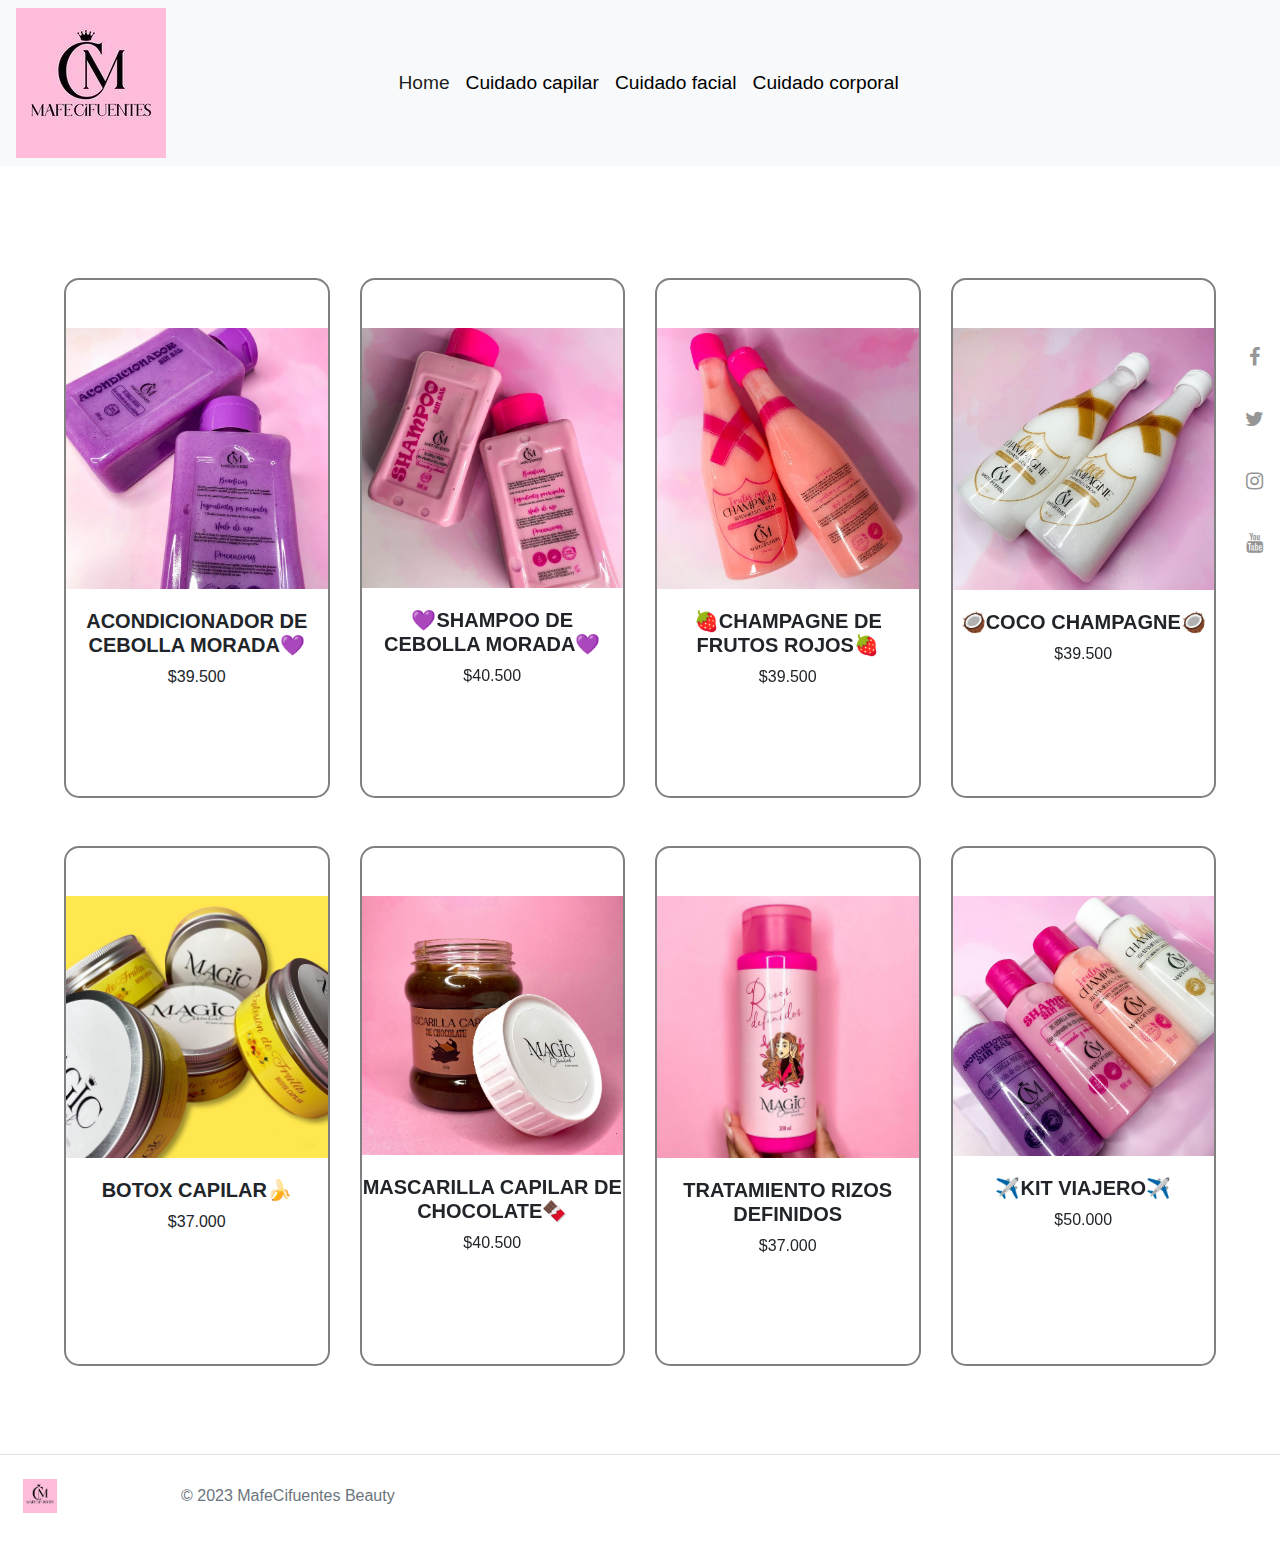
==== ciudado_capilar.html @ 09b853a1 "Se agregan todos los productos por categoria" ====
<!DOCTYPE html>
<html lang="en">
<head>
    <meta charset="UTF-8">
    <meta name="viewport" content="width=device-width, initial-scale=1.0">
    <title>MafeCifuentes</title>
    <link rel="shortcut icon" href="img/ico/Logo-provisional.ico" type="image/x-icon">
    <link rel="stylesheet" href="https://cdn.jsdelivr.net/npm/bootstrap@4.0.0/dist/css/bootstrap.min.css" integrity="sha384-Gn5384xqQ1aoWXA+058RXPxPg6fy4IWvTNh0E263XmFcJlSAwiGgFAW/dAiS6JXm" crossorigin="anonymous">
    <link rel="stylesheet" href="https://cdnjs.cloudflare.com/ajax/libs/font-awesome/4.7.0/css/font-awesome.min.css">
    <link rel="stylesheet" href="styles.css">
    <link rel="stylesheet" href="styles.sass">


</head>
<body>


    <header>
        
        <nav class="navbar navbar-expand-lg navbar-light bg-light">
            
            <a class="logo" href="index.html"><img src="img/Logo provisional.jpg" alt=""></a>
            <button class="navbar-toggler" type="button" data-toggle="collapse" data-target="#navbarNav" aria-controls="navbarNav" aria-expanded="false" aria-label="Toggle navigation">
              <span class="navbar-toggler-icon"></span>
            </button>
            <div class="collapse navbar-collapse" id="navbarNav">
              <ul class="navbar-nav">
                <li class="nav-item active">
                  <a class="nav-link" href="index.html">Home <span class="sr-only">(current)</span></a>
                </li>
                <li class="nav-item">
                  <a class="nav-link" href="ciudado_capilar.html">Cuidado capilar</a>
                </li>
                <li class="nav-item">
                  <a class="nav-link" href="cuidado_facial.html">Cuidado facial</a>
                </li>
                
                <li class="nav-item">
                    <a class="nav-link" href="ciudado_corporal.html">Cuidado corporal</a>
                </li>
      
            </ul>
            </div>
          </nav>

    </header>

    <div class="icon-bar">
      <a href="https://facebook.com" target="_blank" class="facebook" ><i class="fa fa-facebook"></i></a> 
      <a href="https://twitter.com" target="_blank" class="twitter"><i class="fa fa-twitter"></i></a> 
      <a href="https://www.instagram.com/mafecifuentesbeauty/" target="_blank" class="instagram"><i class="fa fa-instagram"></i></a> 
      <a href="https://www.youtube.com/" target="_blank" class="youtube"><i class="fa fa-youtube"></i></a> 

    </div>



    <br>
    <br>

    <div class="contenedor-productos-cap">

        <div class="row"  >

            <div class="col-md-3 min-width-sm" >
                <div class="contenedor-imagen-cap">
                    <img class="imagen-cap" src="img/img acondicionador.jpeg" alt="Imagen Acondicionador">
                    <h5 class="texto-inf-productos">ACONDICIONADOR DE CEBOLLA MORADA💜</h5>
                    <p class="texto-precio-productos">$39.500</p>
    
                    
                </div>
        
            </div>

    
            <div class="col-md-3 min-width-sm" >
    
                <div class="contenedor-imagen-cap">
                    <img class="imagen-cap" src="img/img shampoo.jpeg" alt="Imagen Shampoo">
                    <h5 class="texto-inf-productos">💜SHAMPOO DE CEBOLLA MORADA💜</h5>
                    <p class="texto-precio-productos">$40.500</p>
                </div>
    
    
            </div>
    
            <div  class="col-md-3 min-width-sm" >
    
                <div class="contenedor-imagen-cap">

                    <img class="imagen-cap" src="img/img champagne.jpeg" alt="Imagen Champagne">
                    <h5 class="texto-inf-productos">🍓CHAMPAGNE DE FRUTOS ROJOS🍓</h5>
                    <p class="texto-precio-productos">$39.500</p>
                </div>
    
    
            </div>
    
            <div class="col-md-3 min-width-sm" >

                <div class="contenedor-imagen-cap">
    
                    <img class="imagen-cap" src="img/img champagne blanco.jpeg" alt="Imagen Champagne Blanco">
                    <h5 class="texto-inf-productos">🥥COCO CHAMPAGNE🥥</h5>
                    <p class="texto-precio-productos">$39.500</p>
                </div>
        
            </div>
            

    
        </div>

        <br>
        <br>

        <div class="row" >

          <div class="col-md-3 min-width-sm" >
              <div class="contenedor-imagen-cap">
                  <img class="imagen-cap" src="img/Botox capilar banano.jpg" alt="Imagen Acondicionador">
                  <h5 class="texto-inf-productos">BOTOX CAPILAR🍌</h5>
                  <p class="texto-precio-productos">$37.000</p>
  
                  
              </div>
      
          </div>

  
          <div class="col-md-3 min-width-sm" >
  
              <div class="contenedor-imagen-cap">
                  <img class="imagen-cap" src="img/Mascarilla capilar chocolate.PNG" alt="Imagen Shampoo">
                  <h5 class="texto-inf-productos">MASCARILLA CAPILAR DE CHOCOLATE🍫</h5>
                  <p class="texto-precio-productos">$40.500</p>
              </div>
  
  
          </div>
  
          <div  class="col-md-3 min-width-sm" >
  
              <div class="contenedor-imagen-cap">

                  <img class="imagen-cap" src="img/Tratamiento rizos definidos.jpg" alt="Imagen Champagne">
                  <h5 class="texto-inf-productos">TRATAMIENTO RIZOS DEFINIDOS</h5>
                  <p class="texto-precio-productos">$37.000</p>
              </div>
  
  
          </div>

          <div class="col-md-3 min-width-sm">

            <div class="contenedor-imagen-cap">


                <img class="imagen-cap" src="img/kit viajero.PNG" alt="Imagen Acondicionador">
                <h5 class="texto-inf-productos">✈️KIT VIAJERO✈️</h5>
                <p class="texto-precio-productos">$50.000</p>

            </div>
    

        </div>
  

  
      </div>

    </div>


    





   
    

    <footer class="d-flex flex-wrap justify-content-between align-items-center py-3 my-4 border-top">
        <div class="col-md-4 d-flex align-items-center">
          <a href="#" class="mb-3 me-2 mb-md-0 text-muted text-decoration-none lh-1">
            <img class="logo-inf-mini" src="img/ico/Logo-provisional.ico" alt="logo mini" >
          </a>
          <span class="mb-3 mb-md-0 text-muted">&copy; 2023 MafeCifuentes Beauty</span>
        </div>
        <br>
    
        <ul class="nav col-md-4 justify-content-end list-unstyled d-flex">
          <li class="ms-3"><a class="text-muted" href="#">
            <svg class="bi" width="24" height="24"><use xlink:href="#twitter"/></svg></a>
          </li>
          <li class="ms-3"><a class="text-muted" href="#"><svg class="bi" width="24" height="24"><use xlink:href="#instagram"/></svg></a></li>
          <li class="ms-3"><a class="text-muted" href="#"><svg class="bi" width="24" height="24"><use xlink:href="#facebook"/></svg></a></li>
        </ul>
    </footer>
  
    



    <!--JS BOOTSTRAP-->
    <script src="https://code.jquery.com/jquery-3.2.1.slim.min.js" integrity="sha384-KJ3o2DKtIkvYIK3UENzmM7KCkRr/rE9/Qpg6aAZGJwFDMVNA/GpGFF93hXpG5KkN" crossorigin="anonymous"></script>
    <script src="https://cdn.jsdelivr.net/npm/popper.js@1.12.9/dist/umd/popper.min.js" integrity="sha384-ApNbgh9B+Y1QKtv3Rn7W3mgPxhU9K/ScQsAP7hUibX39j7fakFPskvXusvfa0b4Q" crossorigin="anonymous"></script>
    <script src="https://cdn.jsdelivr.net/npm/bootstrap@4.0.0/dist/js/bootstrap.min.js" integrity="sha384-JZR6Spejh5U02d8jOt6vLEHfe/JQGiRRSQQxSfFWpi1MquVdAyjUar5+76PVCmYl" crossorigin="anonymous"></script>
    

</body>
</html>
---- styles.css ----
body {
    font-family: Helvetica, sans-serif;
    
}





.logo{
    width: 30%;


}

.contenedor-carrusel{

    padding: 2em;
    height: 80%!important;
    padding-right: 5px;
    padding-left: 5px;

}

.container {
    width: 100%;
    padding-right: 15px;
    padding-left: 15px;
    margin-right: auto;
    margin-left: auto;
}



.subtitulo-item-slider {
    color: black;
    padding-bottom: 1em;
}


.texto-item-slider {
    color: black;
    
}

.d-md-block {
    
    line-height: 0.4; /* Modificar la distancia entre lineas */
    text-align: left;
}

/*
.w-100 {
    
    width: 90%!important;
}
*/

.navbar-light .navbar-nav .nav-link {
    color: black;
    font-size: 1.2em;
}

.navbar-light:hover .navbar-nav:hover .nav-link:hover {
    background-color: #ffbcdb;
}

.subtitulo-cuidado-cabello {
    text-align: center;
    padding-bottom: 1em;

}

/* Custom CSS to hide video controls */
.custom-video {
    appearance: none;
    background: transparent;
    border: none;
    outline: none;
}

/* Fixed/sticky icon bar */


.icon-bar {
    position: fixed;
    top: 50%;
    right: 0;
    -webkit-transform: translateY(-50%);
    -ms-transform: translateY(-50%);
    transform: translateY(-50%);
  }
  
  .icon-bar a {
    display: block;
    text-align: center;
    padding: 16px;
    transition: all 0.3s ease;
    color: white;
    font-size: 20px;
  }
  
  .icon-bar a:hover {
    background-color: #ffbcdb;
  }
  
  .facebook {
    background: #ffffff;
    color: #969696 !important;
  }
  
  .twitter {
    background:  #ffffff;
    color: #969696 !important;
  }

  .instagram {
    background:  #ffffff;
    color: #969696 !important;
  }
  
  /*
  .google {
    background:  #ffffff;
    color: #969696 !important;
  }
  
  
  .linkedin {
    background:  #ffffff;
    color: #969696 !important;
  }

  */
  
  .youtube {
    background:  #ffffff;
    color: #969696 !important;
  }


.logo-inf-mini{

    padding: 0.5em;
    width: 30%;
    height: 30%;

  }


  /**/

  /* Style the word list */
  .word-list {

    font-size: 24px;
    font-weight: bold;
    text-transform: uppercase;
    text-align: center;
    margin-top: 50px;

  }

      /* Hide all words by default */
    .word {

    display: none;
    
  }

  
  .contenedor-imagen-cap{

    padding-top: 3em;
    padding-bottom: 1em;
    border-radius: 15px;
    border: 2px solid  gray;
    min-height: 520px;
    min-width: 210px;

  

  }

    
  .contenedor-imagen-cap:hover{

    -webkit-transform: scale(1.1);
    -ms-transform: scale(1.1);
    transform: scale(1.1);
    transition: 1s ease;
  

  }

  
  .imagen-cap{

    width: 100%;

  }


  .contenedor-productos-cap{

    display: block;
    padding: 4em;
    
  
    
  }

  .texto-inf-productos{
    text-align: center;
    padding-top: 1em;
    font-weight: bolder;
    
  }

  .texto-precio-productos{
    text-align: center;
    padding-bottom: 1em;
    
  }

  .fila-productos{

    padding-bottom: 2em;

  }


  footer{
    
    left: 0;
    bottom: 0;
    width: 100%;
    
  }
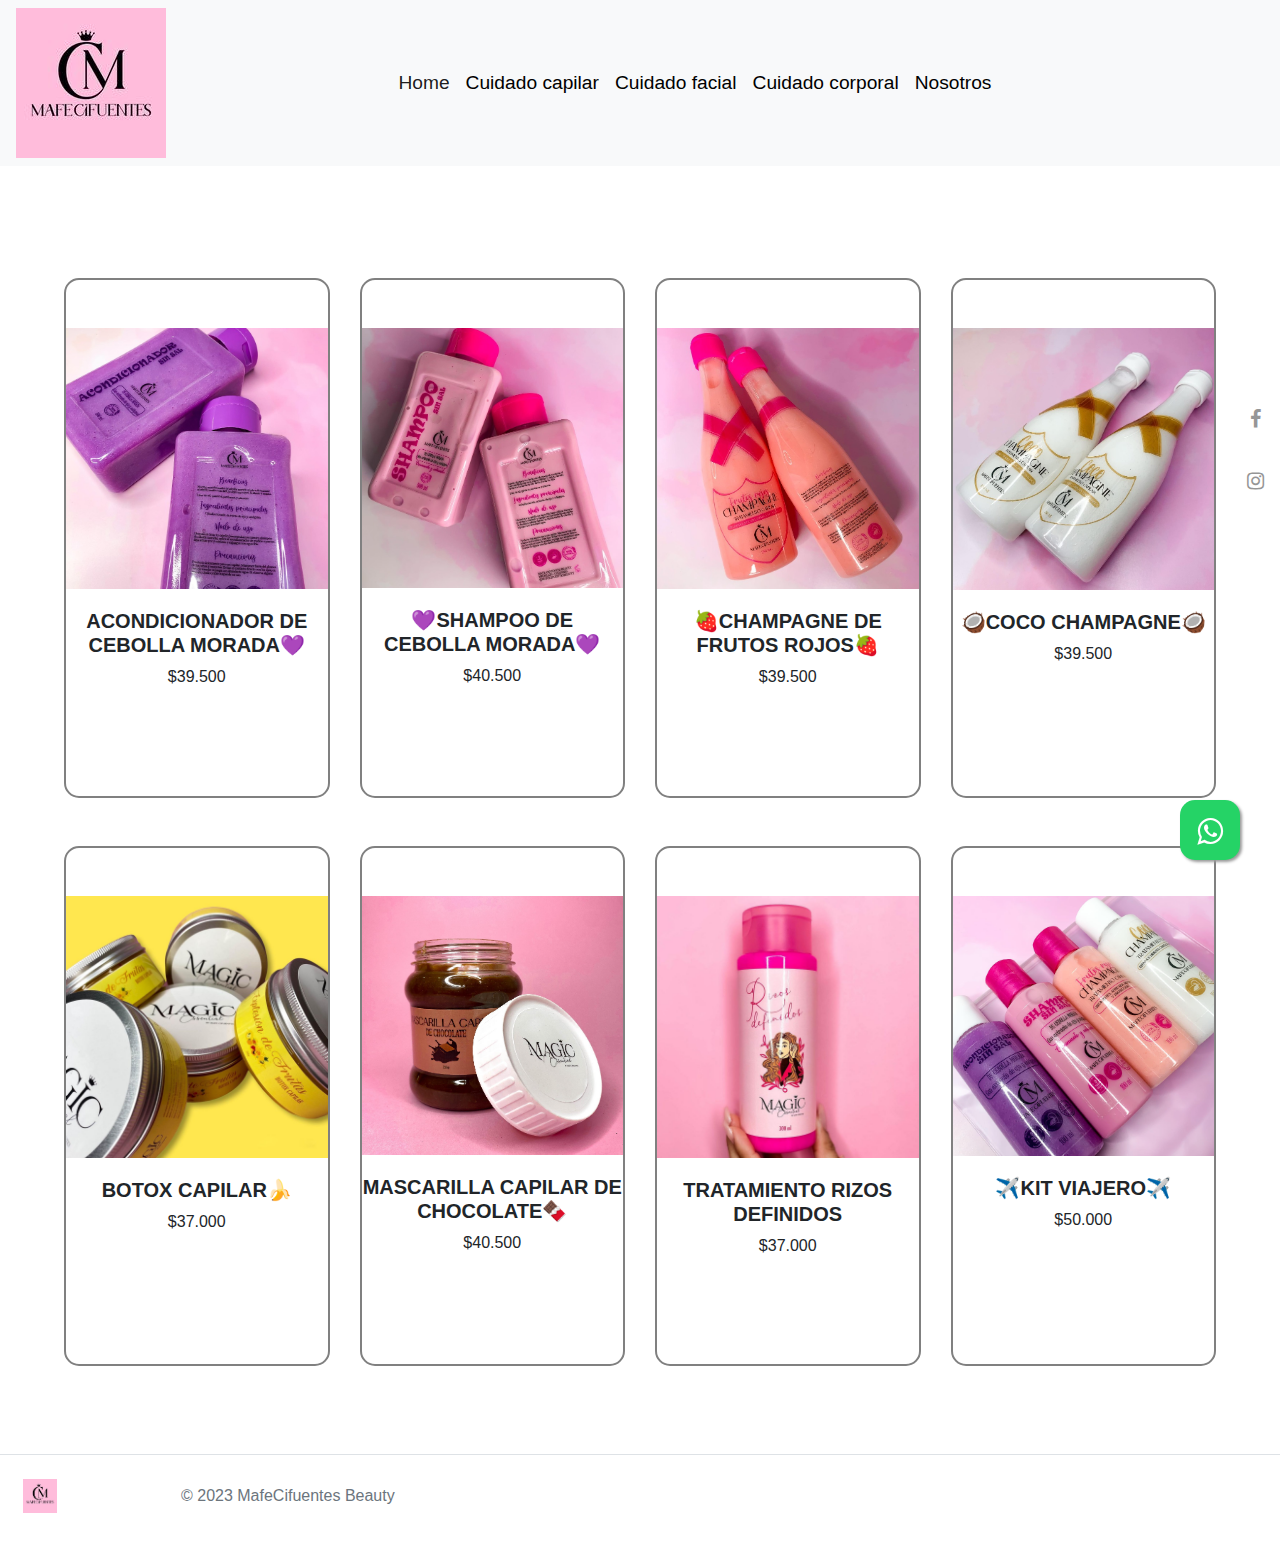
==== commit 1e6e79ae: "Seccion de contacto" ====
--- a/ciudado_capilar.html
+++ b/ciudado_capilar.html
@@ -38,6 +38,10 @@
                 <li class="nav-item">
                     <a class="nav-link" href="ciudado_corporal.html">Cuidado corporal</a>
                 </li>
+
+                <li class="nav-item">
+                  <a class="nav-link" href="nosotros.html">Nosotros</a>
+              </li>
       
             </ul>
             </div>
@@ -46,11 +50,14 @@
     </header>
 
     <div class="icon-bar">
-      <a href="https://facebook.com" target="_blank" class="facebook" ><i class="fa fa-facebook"></i></a> 
-      <a href="https://twitter.com" target="_blank" class="twitter"><i class="fa fa-twitter"></i></a> 
-      <a href="https://www.instagram.com/mafecifuentesbeauty/" target="_blank" class="instagram"><i class="fa fa-instagram"></i></a> 
-      <a href="https://www.youtube.com/" target="_blank" class="youtube"><i class="fa fa-youtube"></i></a> 
-
+        <a href="https://facebook.com" target="_blank" class="facebook" ><i class="fa fa-facebook"></i></a> 
+        <a href="https://www.instagram.com/mafecifuentesbeauty/" target="_blank" class="instagram"><i class="fa fa-instagram"></i></a> 
+
+      <!--
+          <a href="https://twitter.com" target="_blank" class="twitter"><i class="fa fa-twitter"></i></a> 
+          <a href="https://www.youtube.com/" target="_blank" class="youtube"><i class="fa fa-youtube"></i></a> 
+
+      -->
     </div>
 
 
@@ -200,7 +207,10 @@
         </ul>
     </footer>
   
-    
+    <a href="https://api.whatsapp.com/send/?phone=573044284655&text&type=phone_number&app_absent=0" class="float" target="_blank">
+        
+      <i class="fa fa-whatsapp my-float"></i>
+    </a>
 
 
 
--- a/styles.css
+++ b/styles.css
@@ -38,6 +38,7 @@
 
 .subtitulo-item-slider {
     color: black;
+    font-weight: bold;
     padding-bottom: 1em;
 }
 
@@ -47,11 +48,6 @@
     
 }
 
-.d-md-block {
-    
-    line-height: 0.4; /* Modificar la distancia entre lineas */
-    text-align: left;
-}
 
 /*
 .w-100 {
@@ -123,19 +119,7 @@
     color: #969696 !important;
   }
   
-  /*
-  .google {
-    background:  #ffffff;
-    color: #969696 !important;
-  }
-  
-  
-  .linkedin {
-    background:  #ffffff;
-    color: #969696 !important;
-  }
-
-  */
+
   
   .youtube {
     background:  #ffffff;
@@ -240,4 +224,42 @@
     bottom: 0;
     width: 100%;
     
+  }
+
+
+  .titulo-nosotros{
+    text-align: center;
+
+  }
+
+  .float{
+    position:fixed;
+    width:60px;
+    height:60px;
+    bottom:40px;
+    right:40px;
+    background-color:#25d366;
+    color:#FFF;
+    border-radius:15px;
+    text-align:center;
+    font-size:30px;
+    box-shadow: 2px 2px 3px #999;
+    z-index:100;
+  }
+  
+  .my-float{
+    margin-top:16px;
+  }
+
+  .titulo-valores-corporativos{
+    text-align: center;
+
+  }
+
+  .valores-corporativos{
+    display: flex;
+    align-items: center;
+    justify-content: center;
+    padding-right: 300px;
+
   }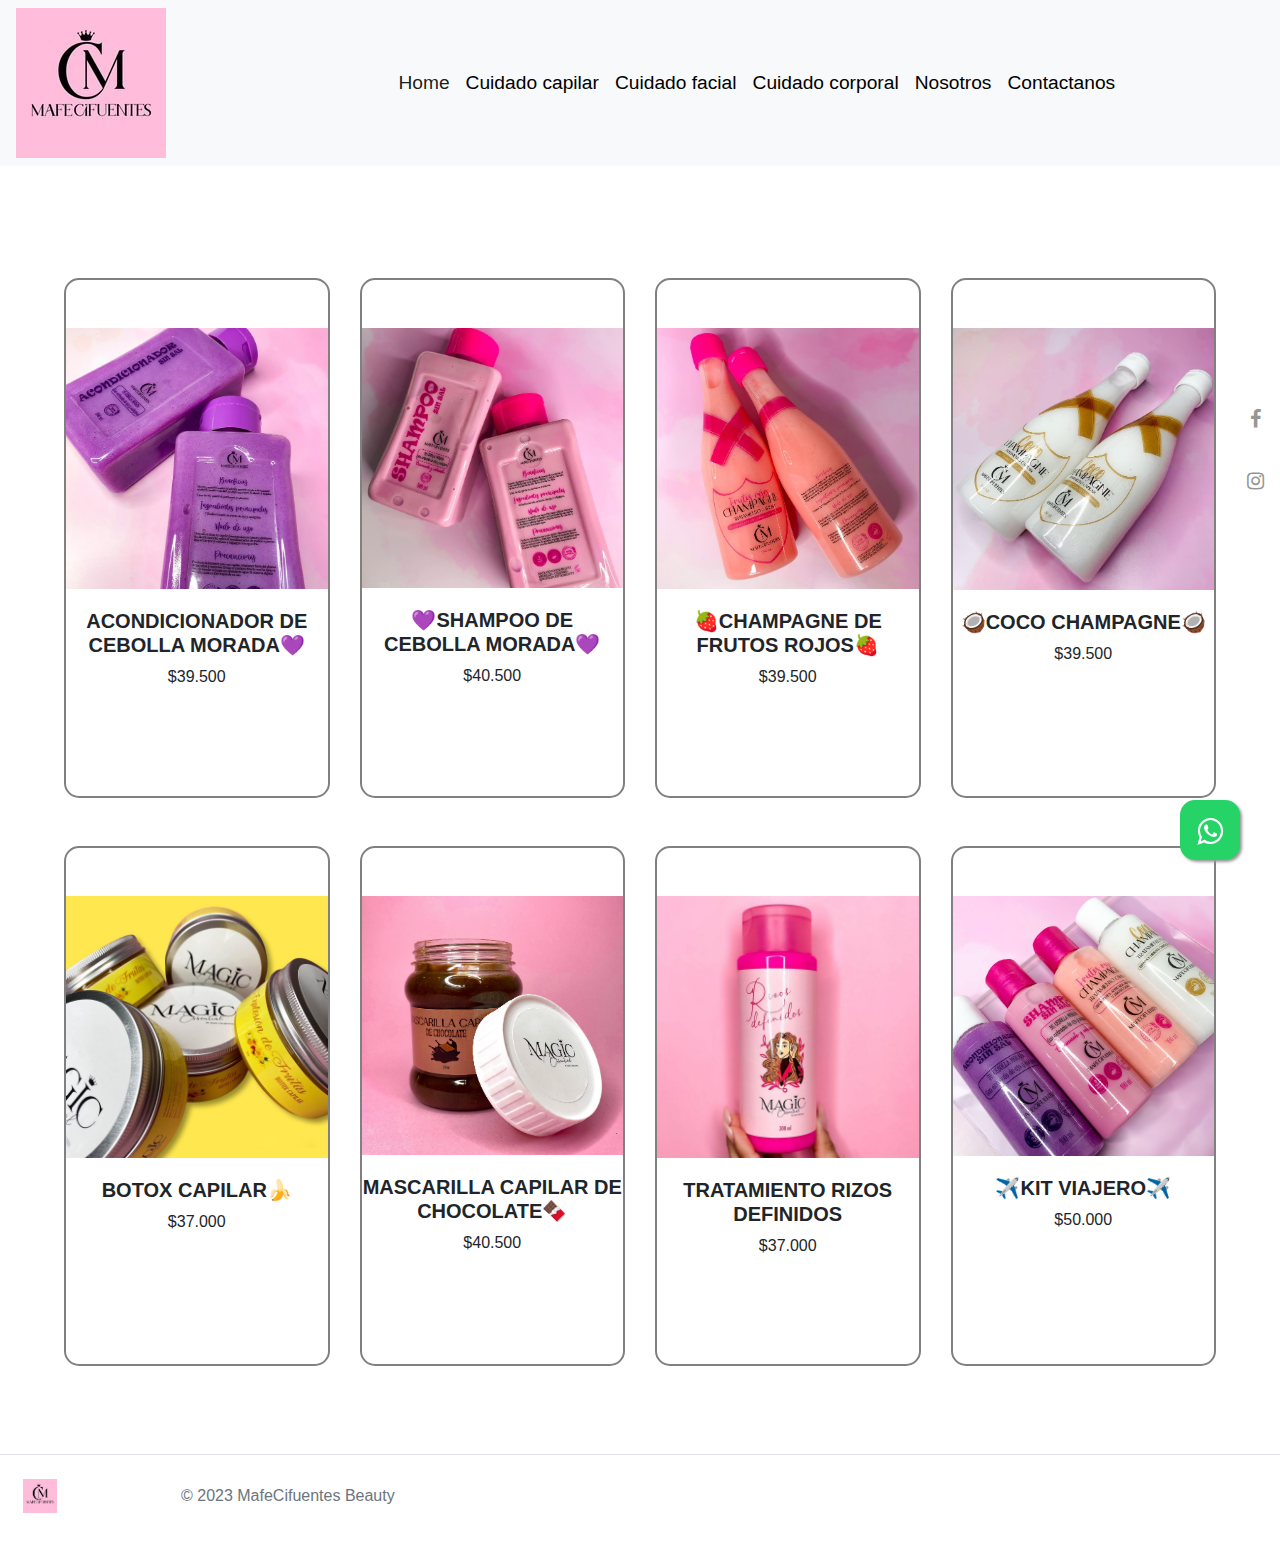
==== commit 265f7e7b: "Agrega titulo y se edita barra" ====
--- a/ciudado_capilar.html
+++ b/ciudado_capilar.html
@@ -42,6 +42,10 @@
                 <li class="nav-item">
                   <a class="nav-link" href="nosotros.html">Nosotros</a>
               </li>
+
+              <li class="nav-item">
+                <a class="nav-link" href="contactanos.html">Contactanos</a>
+              </li>
       
             </ul>
             </div>
--- a/styles.css
+++ b/styles.css
@@ -8,7 +8,17 @@
 }
 
 
-
+.titulo-principal{
+
+  text-align: center;
+
+}
+
+.titulo-secundario{
+
+  text-align: center;
+
+}
 
 
 .logo{
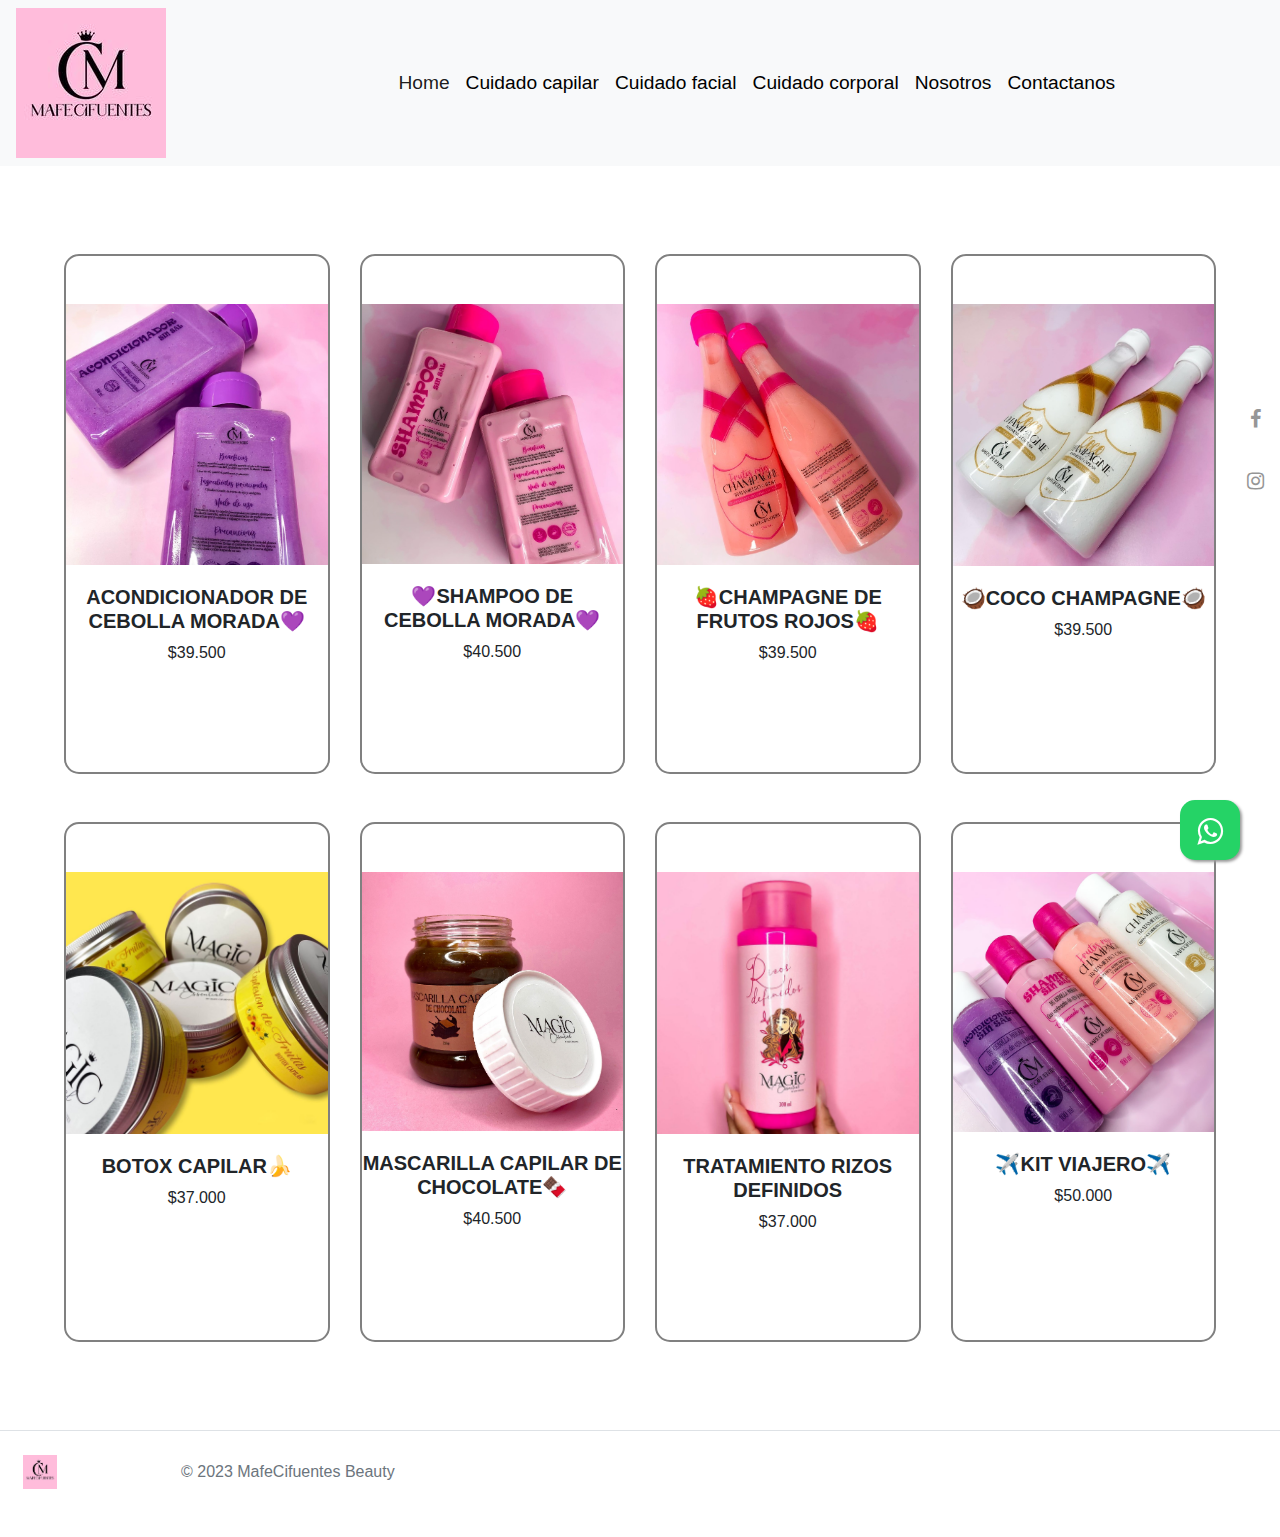
==== commit 845c3a86: "Ajustes formulario y navbar" ====
--- a/ciudado_capilar.html
+++ b/ciudado_capilar.html
@@ -8,13 +8,15 @@
     <link rel="stylesheet" href="https://cdn.jsdelivr.net/npm/bootstrap@4.0.0/dist/css/bootstrap.min.css" integrity="sha384-Gn5384xqQ1aoWXA+058RXPxPg6fy4IWvTNh0E263XmFcJlSAwiGgFAW/dAiS6JXm" crossorigin="anonymous">
     <link rel="stylesheet" href="https://cdnjs.cloudflare.com/ajax/libs/font-awesome/4.7.0/css/font-awesome.min.css">
     <link rel="stylesheet" href="styles.css">
-    <link rel="stylesheet" href="styles.sass">
+
 
 
 </head>
 <body>
 
 
+
+    
     <header>
         
         <nav class="navbar navbar-expand-lg navbar-light bg-light">
@@ -54,145 +56,148 @@
     </header>
 
     <div class="icon-bar">
-        <a href="https://facebook.com" target="_blank" class="facebook" ><i class="fa fa-facebook"></i></a> 
-        <a href="https://www.instagram.com/mafecifuentesbeauty/" target="_blank" class="instagram"><i class="fa fa-instagram"></i></a> 
+      <a href="https://facebook.com" target="_blank" class="facebook" ><i class="fa fa-facebook"></i></a> 
 
       <!--
-          <a href="https://twitter.com" target="_blank" class="twitter"><i class="fa fa-twitter"></i></a> 
-          <a href="https://www.youtube.com/" target="_blank" class="youtube"><i class="fa fa-youtube"></i></a> 
+        <a href="https://twitter.com" target="_blank" class="twitter"><i class="fa fa-twitter"></i></a> 
+
+      -->
+
+      <a href="https://www.instagram.com/mafecifuentesbeauty/" target="_blank" class="instagram"><i class="fa fa-instagram"></i></a> 
+      
+            <!--
+        <a href="#" class="google"><i class="fa fa-google"></i></a> 
+        <a href="#" class="linkedin"><i class="fa fa-linkedin"></i></a>
+      <a href="https://www.youtube.com/" target="_blank" class="youtube"><i class="fa fa-youtube"></i></a> 
+      
 
       -->
     </div>
 
 
-
     <br>
-    <br>
-
+    
     <div class="contenedor-productos-cap">
 
-        <div class="row"  >
-
-            <div class="col-md-3 min-width-sm" >
-                <div class="contenedor-imagen-cap">
-                    <img class="imagen-cap" src="img/img acondicionador.jpeg" alt="Imagen Acondicionador">
-                    <h5 class="texto-inf-productos">ACONDICIONADOR DE CEBOLLA MORADA💜</h5>
-                    <p class="texto-precio-productos">$39.500</p>
-    
-                    
-                </div>
+      <div class="row"  >
+
+          <div class="col-md-3 min-width-sm" >
+              <div class="contenedor-imagen-cap">
+                  <img class="imagen-cap" src="img/img acondicionador.jpeg" alt="Imagen Acondicionador">
+                  <h5 class="texto-inf-productos">ACONDICIONADOR DE CEBOLLA MORADA💜</h5>
+                  <p class="texto-precio-productos">$39.500</p>
+  
+                  
+              </div>
+      
+          </div>
+
+  
+          <div class="col-md-3 min-width-sm" >
+  
+              <div class="contenedor-imagen-cap">
+                  <img class="imagen-cap" src="img/img shampoo.jpeg" alt="Imagen Shampoo">
+                  <h5 class="texto-inf-productos">💜SHAMPOO DE CEBOLLA MORADA💜</h5>
+                  <p class="texto-precio-productos">$40.500</p>
+              </div>
+  
+  
+          </div>
+  
+          <div  class="col-md-3 min-width-sm" >
+  
+              <div class="contenedor-imagen-cap">
+
+                  <img class="imagen-cap" src="img/img champagne.jpeg" alt="Imagen Champagne">
+                  <h5 class="texto-inf-productos">🍓CHAMPAGNE DE FRUTOS ROJOS🍓</h5>
+                  <p class="texto-precio-productos">$39.500</p>
+              </div>
+  
+  
+          </div>
+  
+          <div class="col-md-3 min-width-sm" >
+
+              <div class="contenedor-imagen-cap">
+  
+                  <img class="imagen-cap" src="img/img champagne blanco.jpeg" alt="Imagen Champagne Blanco">
+                  <h5 class="texto-inf-productos">🥥COCO CHAMPAGNE🥥</h5>
+                  <p class="texto-precio-productos">$39.500</p>
+              </div>
+      
+          </div>
+          
+
+  
+      </div>
+
+      <br>
+      <br>
+
+      <div class="row" >
+
+        <div class="col-md-3 min-width-sm" >
+            <div class="contenedor-imagen-cap">
+                <img class="imagen-cap" src="img/Botox capilar banano.jpg" alt="Imagen Acondicionador">
+                <h5 class="texto-inf-productos">BOTOX CAPILAR🍌</h5>
+                <p class="texto-precio-productos">$37.000</p>
+
+                
+            </div>
+    
+        </div>
+
+
+        <div class="col-md-3 min-width-sm" >
+
+            <div class="contenedor-imagen-cap">
+                <img class="imagen-cap" src="img/Mascarilla capilar chocolate.PNG" alt="Imagen Shampoo">
+                <h5 class="texto-inf-productos">MASCARILLA CAPILAR DE CHOCOLATE🍫</h5>
+                <p class="texto-precio-productos">$40.500</p>
+            </div>
+
+
+        </div>
+
+        <div  class="col-md-3 min-width-sm" >
+
+            <div class="contenedor-imagen-cap">
+
+                <img class="imagen-cap" src="img/Tratamiento rizos definidos.jpg" alt="Imagen Champagne">
+                <h5 class="texto-inf-productos">TRATAMIENTO RIZOS DEFINIDOS</h5>
+                <p class="texto-precio-productos">$37.000</p>
+            </div>
+
+
+        </div>
+
+        <div class="col-md-3 min-width-sm">
+
+          <div class="contenedor-imagen-cap">
+
+
+              <img class="imagen-cap" src="img/kit viajero.PNG" alt="Imagen Acondicionador">
+              <h5 class="texto-inf-productos">✈️KIT VIAJERO✈️</h5>
+              <p class="texto-precio-productos">$50.000</p>
+
+          </div>
+  
+
+      </div>
+
+
+
+    </div>
+
+  </div>
+
+    <a href="https://api.whatsapp.com/send/?phone=573044284655&text&type=phone_number&app_absent=0" class="float" target="_blank">
         
-            </div>
-
-    
-            <div class="col-md-3 min-width-sm" >
-    
-                <div class="contenedor-imagen-cap">
-                    <img class="imagen-cap" src="img/img shampoo.jpeg" alt="Imagen Shampoo">
-                    <h5 class="texto-inf-productos">💜SHAMPOO DE CEBOLLA MORADA💜</h5>
-                    <p class="texto-precio-productos">$40.500</p>
-                </div>
-    
-    
-            </div>
-    
-            <div  class="col-md-3 min-width-sm" >
-    
-                <div class="contenedor-imagen-cap">
-
-                    <img class="imagen-cap" src="img/img champagne.jpeg" alt="Imagen Champagne">
-                    <h5 class="texto-inf-productos">🍓CHAMPAGNE DE FRUTOS ROJOS🍓</h5>
-                    <p class="texto-precio-productos">$39.500</p>
-                </div>
-    
-    
-            </div>
-    
-            <div class="col-md-3 min-width-sm" >
-
-                <div class="contenedor-imagen-cap">
-    
-                    <img class="imagen-cap" src="img/img champagne blanco.jpeg" alt="Imagen Champagne Blanco">
-                    <h5 class="texto-inf-productos">🥥COCO CHAMPAGNE🥥</h5>
-                    <p class="texto-precio-productos">$39.500</p>
-                </div>
-        
-            </div>
-            
-
-    
-        </div>
-
-        <br>
-        <br>
-
-        <div class="row" >
-
-          <div class="col-md-3 min-width-sm" >
-              <div class="contenedor-imagen-cap">
-                  <img class="imagen-cap" src="img/Botox capilar banano.jpg" alt="Imagen Acondicionador">
-                  <h5 class="texto-inf-productos">BOTOX CAPILAR🍌</h5>
-                  <p class="texto-precio-productos">$37.000</p>
-  
-                  
-              </div>
-      
-          </div>
-
-  
-          <div class="col-md-3 min-width-sm" >
-  
-              <div class="contenedor-imagen-cap">
-                  <img class="imagen-cap" src="img/Mascarilla capilar chocolate.PNG" alt="Imagen Shampoo">
-                  <h5 class="texto-inf-productos">MASCARILLA CAPILAR DE CHOCOLATE🍫</h5>
-                  <p class="texto-precio-productos">$40.500</p>
-              </div>
-  
-  
-          </div>
-  
-          <div  class="col-md-3 min-width-sm" >
-  
-              <div class="contenedor-imagen-cap">
-
-                  <img class="imagen-cap" src="img/Tratamiento rizos definidos.jpg" alt="Imagen Champagne">
-                  <h5 class="texto-inf-productos">TRATAMIENTO RIZOS DEFINIDOS</h5>
-                  <p class="texto-precio-productos">$37.000</p>
-              </div>
-  
-  
-          </div>
-
-          <div class="col-md-3 min-width-sm">
-
-            <div class="contenedor-imagen-cap">
-
-
-                <img class="imagen-cap" src="img/kit viajero.PNG" alt="Imagen Acondicionador">
-                <h5 class="texto-inf-productos">✈️KIT VIAJERO✈️</h5>
-                <p class="texto-precio-productos">$50.000</p>
-
-            </div>
-    
-
-        </div>
-  
-
-  
-      </div>
-
-    </div>
-
-
-    
-
-
-
-
-
-   
-    
-
+      <i class="fa fa-whatsapp my-float"></i>
+    </a>
+
+
+  
     <footer class="d-flex flex-wrap justify-content-between align-items-center py-3 my-4 border-top">
         <div class="col-md-4 d-flex align-items-center">
           <a href="#" class="mb-3 me-2 mb-md-0 text-muted text-decoration-none lh-1">
@@ -211,18 +216,17 @@
         </ul>
     </footer>
   
-    <a href="https://api.whatsapp.com/send/?phone=573044284655&text&type=phone_number&app_absent=0" class="float" target="_blank">
-        
-      <i class="fa fa-whatsapp my-float"></i>
-    </a>
+    
 
 
 
     <!--JS BOOTSTRAP-->
     <script src="https://code.jquery.com/jquery-3.2.1.slim.min.js" integrity="sha384-KJ3o2DKtIkvYIK3UENzmM7KCkRr/rE9/Qpg6aAZGJwFDMVNA/GpGFF93hXpG5KkN" crossorigin="anonymous"></script>
     <script src="https://cdn.jsdelivr.net/npm/popper.js@1.12.9/dist/umd/popper.min.js" integrity="sha384-ApNbgh9B+Y1QKtv3Rn7W3mgPxhU9K/ScQsAP7hUibX39j7fakFPskvXusvfa0b4Q" crossorigin="anonymous"></script>
-    <script src="https://cdn.jsdelivr.net/npm/bootstrap@4.0.0/dist/js/bootstrap.min.js" integrity="sha384-JZR6Spejh5U02d8jOt6vLEHfe/JQGiRRSQQxSfFWpi1MquVdAyjUar5+76PVCmYl" crossorigin="anonymous"></script>
+    <script src="https://cdn.jsdelivr.net/npm/bootstrap@4.0.0/dist/js/bootstrap.min.js" integrity="sha384-JZR6Spejh4U02d8jOt6vLEHfe/JQGiRRSQQxSfFWpi1MquVdAyjUar5+76PVCmYl" crossorigin="anonymous"></script>
     
 
 </body>
+
+
 </html>--- a/styles.css
+++ b/styles.css
@@ -272,4 +272,74 @@
     justify-content: center;
     padding-right: 300px;
 
-  }+  }
+
+  /*FORMULARIO*/
+
+  .contenedor .form .form-header .form-title {
+    font-weight: normal;
+    font-family: sans-serif;
+    color: white;
+    text-align: center;
+    padding: 14px 0;
+    padding-bottom: 20px;
+}
+
+.contenedor .form {
+    background: #e089b2;
+    width: 100%;
+    max-width: 800px;
+    margin: auto;
+    padding: 5px 45px;
+    /* margin-top: 90px;*/
+    padding-bottom: 40px;
+    border-radius: 3px;
+}
+
+.contenedor .form .form-label {
+    display: block;
+    color: white;
+    font-size: 16px;
+    font-family: system-ui, -apple-system, BlinkMacSystemFont, 'Segoe UI', Roboto, Oxygen, Ubuntu, Cantarell, 'Open Sans', 'Helvetica Neue', sans-serif;
+    position: relative;
+}
+
+.contenedor .form .form-input,
+.form-textarea {
+    background: white;
+    border: none;
+    outline: none;
+    width: 97%;
+    padding: 12px;
+    padding-right: 8px;
+    padding-left: 8px;
+    margin-bottom: 20px;
+    border-radius: 0px;
+    font-size: 14px;
+    color: black;
+    font-family: system-ui, -apple-system, BlinkMacSystemFont, 'Segoe UI', Roboto, Oxygen, Ubuntu, Cantarell, 'Open Sans', 'Helvetica Neue', sans-serif;
+}
+
+.contenedor .form .form-textarea {
+    resize: vertical;
+    max-height: 150px;
+    min-height: 50px;
+}
+
+.contenedor .form .btn-submit {
+    width: 100%;
+    font-family: system-ui, -apple-system, BlinkMacSystemFont, 'Segoe UI', Roboto, Oxygen, Ubuntu, Cantarell, 'Open Sans', 'Helvetica Neue', sans-serif;
+    outline: none;
+    background: white;
+    font-size: 16px;
+    border: none;
+    color: black;
+    padding: 15px 0;
+    cursor: pointer;
+    transition: all .5s ease;
+}
+
+.contenedor .form .btn-submit:hover {
+    background: rgb(0, 0, 0, .4);
+    color: white;
+}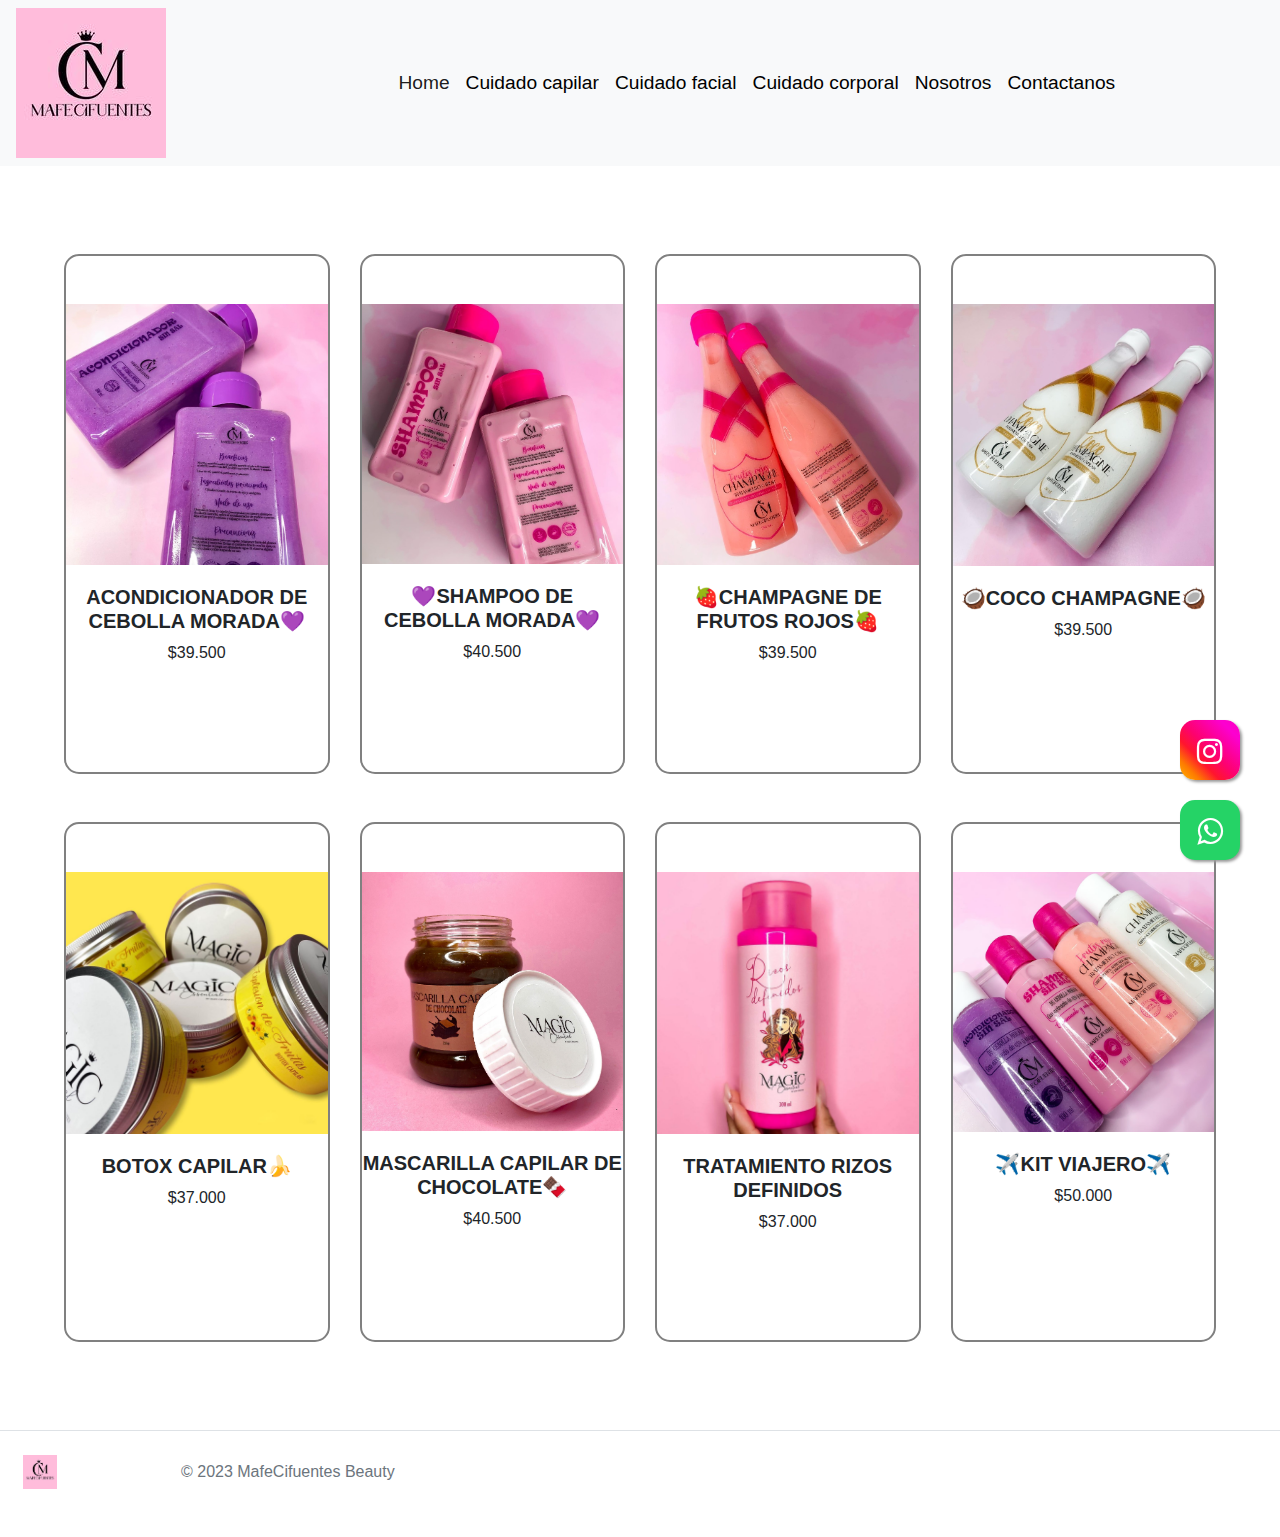
==== commit 23be28d3: "Ajustes ig y panel iconos" ====
--- a/ciudado_capilar.html
+++ b/ciudado_capilar.html
@@ -55,24 +55,19 @@
 
     </header>
 
+    <!--
+
+ 
     <div class="icon-bar">
-      <a href="https://facebook.com" target="_blank" class="facebook" ><i class="fa fa-facebook"></i></a> 
-
-      <!--
-        <a href="https://twitter.com" target="_blank" class="twitter"><i class="fa fa-twitter"></i></a> 
-
-      -->
+      
+
+
 
       <a href="https://www.instagram.com/mafecifuentesbeauty/" target="_blank" class="instagram"><i class="fa fa-instagram"></i></a> 
       
-            <!--
-        <a href="#" class="google"><i class="fa fa-google"></i></a> 
-        <a href="#" class="linkedin"><i class="fa fa-linkedin"></i></a>
-      <a href="https://www.youtube.com/" target="_blank" class="youtube"><i class="fa fa-youtube"></i></a> 
-      
-
-      -->
+
     </div>
+    -->
 
 
     <br>
@@ -188,6 +183,11 @@
 
 
     </div>
+
+    <a href="https://www.instagram.com/mafecifuentesbeauty/" class="float2" target="_blank">
+        
+      <i class="fa fa-instagram my-float2"></i>
+    </a>
 
   </div>
 
--- a/styles.css
+++ b/styles.css
@@ -266,20 +266,33 @@
 
   }
 
-  .valores-corporativos{
-    display: flex;
-    align-items: center;
-    justify-content: center;
-    padding-right: 300px;
-
-  }
+  .float2{
+    position:fixed;
+    width:60px;
+    height:60px;
+    bottom:120px;
+    right:40px;
+    background: linear-gradient(45deg, #ffb500, #fe7b00,#ff152e, #fd026e,#fc019f,#fc00d0, #fc00c1);
+    color:#FFF;
+    border-radius:15px;
+    text-align:center;
+    font-size:30px;
+    box-shadow: 2px 2px 3px #999;
+    z-index:100;
+  }
+  
+  .my-float2{
+    margin-top:16px;
+  }
+
+
 
   /*FORMULARIO*/
 
   .contenedor .form .form-header .form-title {
     font-weight: normal;
     font-family: sans-serif;
-    color: white;
+    color: black;
     text-align: center;
     padding: 14px 0;
     padding-bottom: 20px;
@@ -298,7 +311,8 @@
 
 .contenedor .form .form-label {
     display: block;
-    color: white;
+    color: black;
+    font-weight: bold;
     font-size: 16px;
     font-family: system-ui, -apple-system, BlinkMacSystemFont, 'Segoe UI', Roboto, Oxygen, Ubuntu, Cantarell, 'Open Sans', 'Helvetica Neue', sans-serif;
     position: relative;
@@ -334,6 +348,7 @@
     font-size: 16px;
     border: none;
     color: black;
+    font-weight: bold;
     padding: 15px 0;
     cursor: pointer;
     transition: all .5s ease;
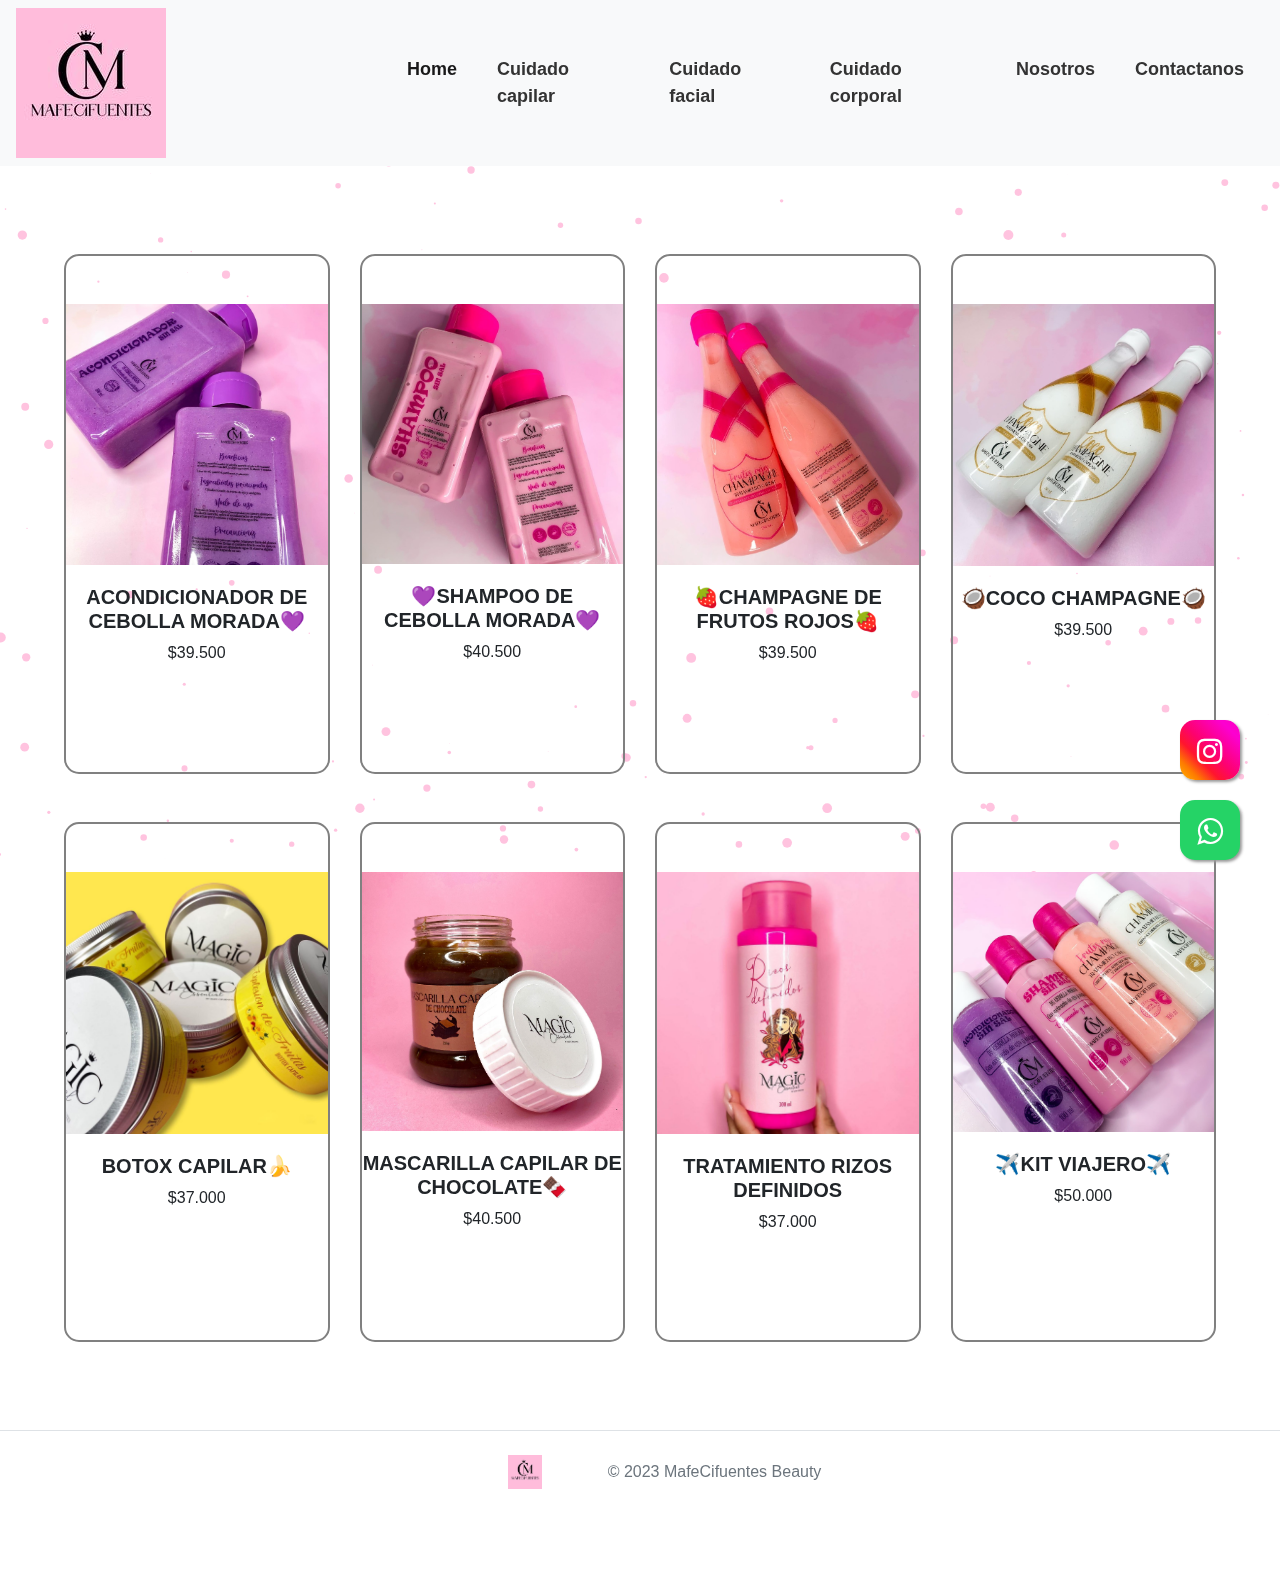
==== commit cef05a80: "Ajustes nav y particulas" ====
--- a/ciudado_capilar.html
+++ b/ciudado_capilar.html
@@ -18,7 +18,7 @@
 
     
     <header>
-        
+        <div id="particles-js"></div>
         <nav class="navbar navbar-expand-lg navbar-light bg-light">
             
             <a class="logo" href="index.html"><img src="img/Logo provisional.jpg" alt=""></a>
@@ -198,7 +198,7 @@
 
 
   
-    <footer class="d-flex flex-wrap justify-content-between align-items-center py-3 my-4 border-top">
+    <footer class="d-flex flex-wrap justify-content-between align-items-center py-3 my-4 border-top footer-custom">
         <div class="col-md-4 d-flex align-items-center">
           <a href="#" class="mb-3 me-2 mb-md-0 text-muted text-decoration-none lh-1">
             <img class="logo-inf-mini" src="img/ico/Logo-provisional.ico" alt="logo mini" >
@@ -225,6 +225,9 @@
     <script src="https://cdn.jsdelivr.net/npm/popper.js@1.12.9/dist/umd/popper.min.js" integrity="sha384-ApNbgh9B+Y1QKtv3Rn7W3mgPxhU9K/ScQsAP7hUibX39j7fakFPskvXusvfa0b4Q" crossorigin="anonymous"></script>
     <script src="https://cdn.jsdelivr.net/npm/bootstrap@4.0.0/dist/js/bootstrap.min.js" integrity="sha384-JZR6Spejh4U02d8jOt6vLEHfe/JQGiRRSQQxSfFWpi1MquVdAyjUar5+76PVCmYl" crossorigin="anonymous"></script>
     
+    <script src="js/particles.min.js"></script>
+    <script src="js/particlesjs-config.json"></script>
+
 
 </body>
 
--- a/styles.css
+++ b/styles.css
@@ -1,61 +1,112 @@
-
-
-
-
 body {
-    font-family: Helvetica, sans-serif;
-    
-}
-
-
-.titulo-principal{
-
-  text-align: center;
-
-}
-
-.titulo-secundario{
-
-  text-align: center;
-
-}
-
-
-.logo{
-    width: 30%;
-
-
-}
-
-.contenedor-carrusel{
-
-    padding: 2em;
-    height: 80%!important;
-    padding-right: 5px;
-    padding-left: 5px;
+  font-family: Helvetica, sans-serif;
+}
+
+#particles-js {
+  height: 100vh;
+  width: 100%;
+  position: fixed;
+  z-index: -1;
+  
+
+}
+
+
+
+.contenedor {
+  width: 90%;
+  max-width: 1200px;
+  background-size: cover;
+  background-image: url('../img/bg-header3.jpeg');
+  background-position: center;
+  margin-left: auto;
+  margin-right: auto;
+  margin-top: 15px;
+  padding: 20px 30px;
+  position: relative;
+  z-index: 99;
+  opacity: .1;
+}
+
+.contenedor-titulos{
+  display: flex;
+  align-items: center;
+
+}
+
+
+.titulo-principal {
+
+  text-align: center;
+  background-color: #ffbcdb;
+  /* Cambia el color de fondo */
+  color: white;
+  /* Cambia el color del texto */
+  padding: 10px;
+  /* Agrega espacio alrededor del texto */
+  border-radius: 20px;
+  /* Redondea los bordes */
+  text-shadow: 2px 2px 4px rgba(0, 0, 0, 0.5);
+  /* Agrega una sombra */
+  font-size: 36px;
+  /* Aumenta el tamaño del texto */
+}
+
+.titulo-secundario {
+
+  text-align: center;
+  
+  background-color:  #ffbcdb;
+  /* Cambia el color de fondo */
+  color: white;
+  /* Cambia el color del texto */
+  padding: 10px;
+  /* Agrega espacio alrededor del texto */
+  border-radius: 15px;
+  /* Redondea los bordes */
+  text-shadow: 2px 2px 4px rgba(0, 0, 0, 0.5);
+  /* Agrega una sombra */
+  font-size: 24px;
+  /* Aumenta el tamaño del texto */
+
+}
+
+
+.logo {
+  width: 30%;
+
+
+}
+
+.contenedor-carrusel {
+
+  padding: 2em;
+  height: 80% !important;
+  padding-right: 5px;
+  padding-left: 5px;
 
 }
 
 .container {
-    width: 100%;
-    padding-right: 15px;
-    padding-left: 15px;
-    margin-right: auto;
-    margin-left: auto;
+  width: 100%;
+  padding-right: 15px;
+  padding-left: 15px;
+  margin-right: auto;
+  margin-left: auto;
 }
 
 
 
 .subtitulo-item-slider {
-    color: black;
-    font-weight: bold;
-    padding-bottom: 1em;
+  color: black;
+  font-weight: bold;
+  padding-bottom: 1em;
 }
 
 
 .texto-item-slider {
-    color: black;
-    
+  color: black;
+
 }
 
 
@@ -67,223 +118,238 @@
 */
 
 .navbar-light .navbar-nav .nav-link {
-    color: black;
-    font-size: 1.2em;
+  color: black;
+  font-size: 1.2em;
+  font-family: 'Open Sans', sans-serif;
+  font-size: 18px;
+  font-weight: bold;
+  color: #333;
+  display: inline-block;
+  padding: 10px 20px;
+  border-radius: 20px;
+  transition: background-color 0.3s, transform 0.3s
 }
 
 .navbar-light:hover .navbar-nav:hover .nav-link:hover {
-    background-color: #ffbcdb;
+  background-color: #ffbcdb;
+  border-radius: 20px;
+  transition: background-color 0.3s ease;
+  text-shadow: 2px 2px 4px rgba(0, 0, 0, 0.2);
+  color: black;
+  /* Cambio de color del texto */
+  transform: scale(1.1);
+  /* Efecto de escala al pasar el cursor */
 }
 
 .subtitulo-cuidado-cabello {
-    text-align: center;
-    padding-bottom: 1em;
+  text-align: center;
+  padding-bottom: 1em;
 
 }
 
 /* Custom CSS to hide video controls */
 .custom-video {
-    appearance: none;
-    background: transparent;
-    border: none;
-    outline: none;
+  appearance: none;
+  background: transparent;
+  border: none;
+  outline: none;
 }
 
 /* Fixed/sticky icon bar */
 
 
 .icon-bar {
-    position: fixed;
-    top: 50%;
-    right: 0;
-    -webkit-transform: translateY(-50%);
-    -ms-transform: translateY(-50%);
-    transform: translateY(-50%);
-  }
-  
-  .icon-bar a {
-    display: block;
-    text-align: center;
-    padding: 16px;
-    transition: all 0.3s ease;
-    color: white;
-    font-size: 20px;
-  }
-  
-  .icon-bar a:hover {
-    background-color: #ffbcdb;
-  }
-  
-  .facebook {
-    background: #ffffff;
-    color: #969696 !important;
-  }
-  
-  .twitter {
-    background:  #ffffff;
-    color: #969696 !important;
-  }
-
-  .instagram {
-    background:  #ffffff;
-    color: #969696 !important;
-  }
-  
-
-  
-  .youtube {
-    background:  #ffffff;
-    color: #969696 !important;
-  }
-
-
-.logo-inf-mini{
-
-    padding: 0.5em;
-    width: 30%;
-    height: 30%;
-
-  }
-
-
-  /**/
-
-  /* Style the word list */
-  .word-list {
-
-    font-size: 24px;
-    font-weight: bold;
-    text-transform: uppercase;
-    text-align: center;
-    margin-top: 50px;
-
-  }
-
-      /* Hide all words by default */
-    .word {
-
-    display: none;
-    
-  }
-
-  
-  .contenedor-imagen-cap{
-
-    padding-top: 3em;
-    padding-bottom: 1em;
-    border-radius: 15px;
-    border: 2px solid  gray;
-    min-height: 520px;
-    min-width: 210px;
-
-  
-
-  }
-
-    
-  .contenedor-imagen-cap:hover{
-
-    -webkit-transform: scale(1.1);
-    -ms-transform: scale(1.1);
-    transform: scale(1.1);
-    transition: 1s ease;
-  
-
-  }
-
-  
-  .imagen-cap{
-
-    width: 100%;
-
-  }
-
-
-  .contenedor-productos-cap{
-
-    display: block;
-    padding: 4em;
-    
-  
-    
-  }
-
-  .texto-inf-productos{
-    text-align: center;
-    padding-top: 1em;
-    font-weight: bolder;
-    
-  }
-
-  .texto-precio-productos{
-    text-align: center;
-    padding-bottom: 1em;
-    
-  }
-
-  .fila-productos{
-
-    padding-bottom: 2em;
-
-  }
-
-
-  footer{
-    
-    left: 0;
-    bottom: 0;
-    width: 100%;
-    
-  }
-
-
-  .titulo-nosotros{
-    text-align: center;
-
-  }
-
-  .float{
-    position:fixed;
-    width:60px;
-    height:60px;
-    bottom:40px;
-    right:40px;
-    background-color:#25d366;
-    color:#FFF;
-    border-radius:15px;
-    text-align:center;
-    font-size:30px;
-    box-shadow: 2px 2px 3px #999;
-    z-index:100;
-  }
-  
-  .my-float{
-    margin-top:16px;
-  }
-
-  .titulo-valores-corporativos{
-    text-align: center;
-
-  }
-
-  .float2{
-    position:fixed;
-    width:60px;
-    height:60px;
-    bottom:120px;
-    right:40px;
-    background: linear-gradient(45deg, #ffb500, #fe7b00,#ff152e, #fd026e,#fc019f,#fc00d0, #fc00c1);
-    color:#FFF;
-    border-radius:15px;
-    text-align:center;
-    font-size:30px;
-    box-shadow: 2px 2px 3px #999;
-    z-index:100;
-  }
-  
-  .my-float2{
-    margin-top:16px;
-  }
+  position: fixed;
+  top: 50%;
+  right: 0;
+  -webkit-transform: translateY(-50%);
+  -ms-transform: translateY(-50%);
+  transform: translateY(-50%);
+}
+
+.icon-bar a {
+  display: block;
+  text-align: center;
+  padding: 16px;
+  transition: all 0.3s ease;
+  color: white;
+  font-size: 20px;
+}
+
+.icon-bar a:hover {
+  background-color: #ffbcdb;
+}
+
+.facebook {
+  background: #ffffff;
+  color: #969696 !important;
+}
+
+.twitter {
+  background: #ffffff;
+  color: #969696 !important;
+}
+
+.instagram {
+  background: #ffffff;
+  color: #969696 !important;
+}
+
+
+
+.youtube {
+  background: #ffffff;
+  color: #969696 !important;
+}
+
+
+.logo-inf-mini {
+
+  padding: 0.5em;
+  width: 30%;
+  height: 30%;
+
+}
+
+
+/**/
+
+/* Style the word list */
+.word-list {
+
+  font-size: 24px;
+  font-weight: bold;
+  text-transform: uppercase;
+  text-align: center;
+  margin-top: 50px;
+
+}
+
+/* Hide all words by default */
+.word {
+
+  display: none;
+
+}
+
+
+.contenedor-imagen-cap {
+
+  padding-top: 3em;
+  padding-bottom: 1em;
+  border-radius: 15px;
+  border: 2px solid gray;
+  min-height: 520px;
+  min-width: 210px;
+
+
+
+}
+
+
+.contenedor-imagen-cap:hover {
+
+  -webkit-transform: scale(1.1);
+  -ms-transform: scale(1.1);
+  transform: scale(1.1);
+  transition: 1s ease;
+
+
+}
+
+
+.imagen-cap {
+
+  width: 100%;
+
+}
+
+
+.contenedor-productos-cap {
+
+  display: block;
+  padding: 4em;
+
+
+
+}
+
+.texto-inf-productos {
+  text-align: center;
+  padding-top: 1em;
+  font-weight: bolder;
+
+}
+
+.texto-precio-productos {
+  text-align: center;
+  padding-bottom: 1em;
+
+}
+
+.fila-productos {
+
+  padding-bottom: 2em;
+
+}
+
+.footer-custom {
+  display: flex;
+  flex-direction: column;
+  justify-content: center;
+  align-items: center;
+  text-align: center;
+  min-height: 10px;
+}
+
+
+.titulo-nosotros {
+  text-align: center;
+
+}
+
+.float {
+  position: fixed;
+  width: 60px;
+  height: 60px;
+  bottom: 40px;
+  right: 40px;
+  background-color: #25d366;
+  color: #FFF;
+  border-radius: 15px;
+  text-align: center;
+  font-size: 30px;
+  box-shadow: 2px 2px 3px #999;
+  z-index: 100;
+}
+
+.my-float {
+  margin-top: 16px;
+}
+
+.titulo-valores-corporativos {
+  text-align: center;
+
+}
+
+.float2 {
+  position: fixed;
+  width: 60px;
+  height: 60px;
+  bottom: 120px;
+  right: 40px;
+  background: linear-gradient(45deg, #ffb500, #fe7b00, #ff152e, #fd026e, #fc019f, #fc00d0, #fc00c1);
+  color: #FFF;
+  border-radius: 15px;
+  text-align: center;
+  font-size: 30px;
+  box-shadow: 2px 2px 3px #999;
+  z-index: 100;
+}
+
+.my-float2 {
+  margin-top: 16px;
+}
 
 
 
